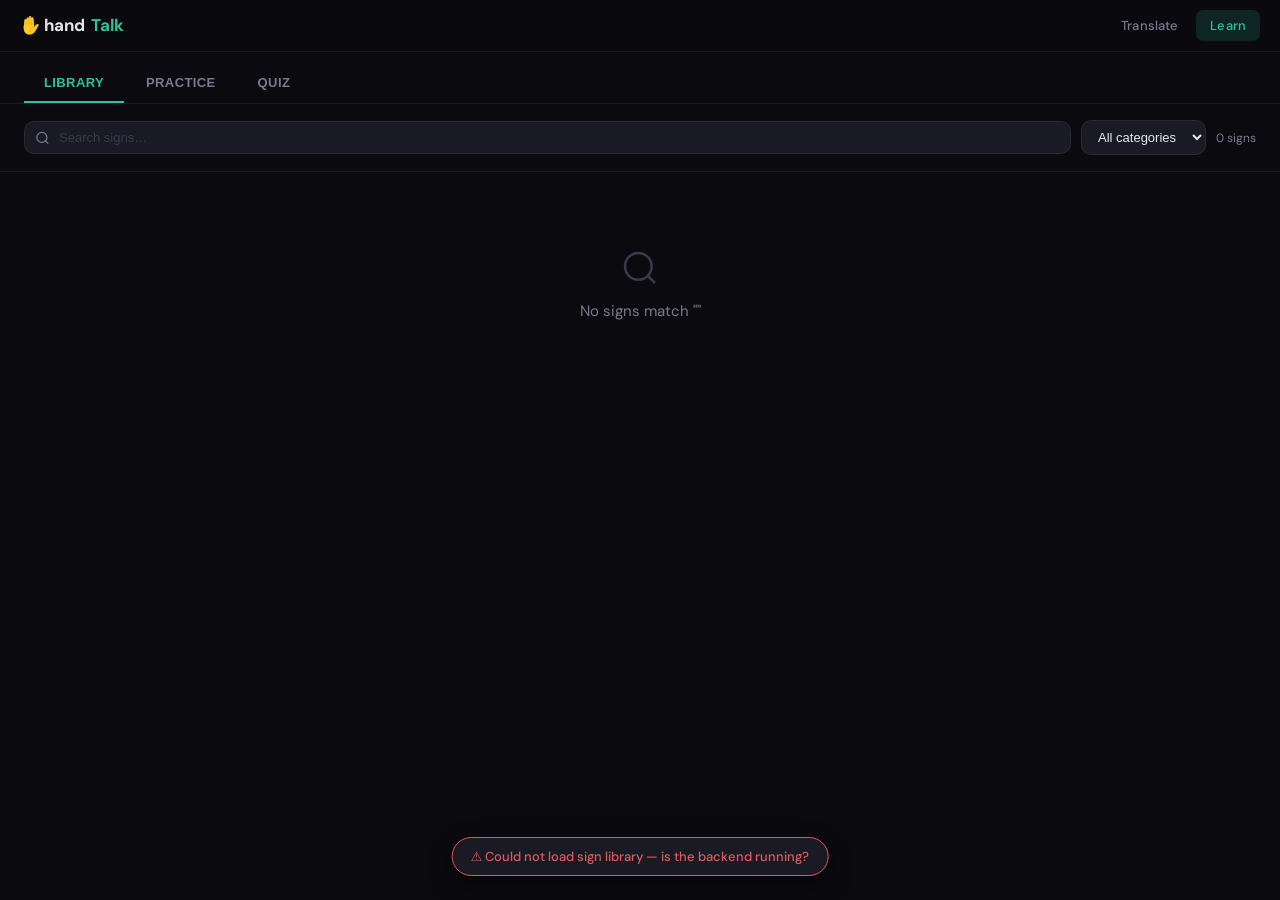
==== frontend/learn.html @ 42a8c6a4 "learning section" ====
<!DOCTYPE html>
<html lang="en">
<head>
  <meta charset="UTF-8">
  <meta name="viewport" content="width=device-width, initial-scale=1.0">
  <title>handTalk Learn — ASL Practice</title>
  <link rel="preconnect" href="https://fonts.googleapis.com">
  <link rel="preconnect" href="https://fonts.gstatic.com" crossorigin>
  <link href="https://fonts.googleapis.com/css2?family=DM+Sans:ital,opsz,wght@0,9..40,400;0,9..40,500;0,9..40,600;0,9..40,700;0,9..40,800;1,9..40,400&display=swap" rel="stylesheet">
  <link rel="stylesheet" href="learn.css">
</head>
<body>

<!-- ── Top Nav ──────────────────────────────────────────────────────────── -->
<nav class="ht-nav">
  <a href="index.html" class="ht-logo">✋ hand<span>Talk</span></a>
  <a href="index.html" class="nav-link">Translate</a>
  <a href="learn.html" class="nav-link active">Learn</a>
</nav>

<!-- ── Page shell ───────────────────────────────────────────────────────── -->
<div class="learn-page">

  <!-- Mode tabs -->
  <div class="mode-tabs">
    <button class="mode-tab active" data-tab="library">Library</button>
    <button class="mode-tab"        data-tab="practice">Practice</button>
    <button class="mode-tab"        data-tab="quiz">Quiz</button>
  </div>

  <!-- ── LIBRARY PANEL ──────────────────────────────────────────────────── -->
  <div class="mode-panel active" id="panel-library">
    <div class="lib-toolbar">
      <div class="lib-search-wrap">
        <svg width="15" height="15" viewBox="0 0 24 24" fill="none" stroke="currentColor" stroke-width="2"><circle cx="11" cy="11" r="8"/><path d="M21 21l-4.35-4.35"/></svg>
        <input class="lib-search" id="libSearch" type="search" placeholder="Search signs…" autocomplete="off">
      </div>
      <select class="cat-select" id="catFilter">
        <option value="all">All categories</option>
        <option value="family">Family</option>
        <option value="feelings">Feelings</option>
        <option value="actions">Actions</option>
        <option value="objects">Objects</option>
        <option value="greetings">Greetings</option>
        <option value="time">Time</option>
        <option value="other">Other</option>
      </select>
      <span class="lib-stats" id="libStats"></span>
    </div>
    <div class="sign-grid" id="signGrid"></div>
  </div>

  <!-- ── PRACTICE PANEL ─────────────────────────────────────────────────── -->
  <div class="mode-panel" id="panel-practice">
    <div class="practice-shell">

      <!-- Sign picker (shown before session) -->
      <div class="sign-picker" id="signPicker">
        <div class="sign-picker-head">
          <div>
            <h2>Practice Mode</h2>
            <p>Choose a sign to practice or start a full session</p>
          </div>
        </div>
        <div class="picker-actions">
          <button class="btn-primary" id="btnStartSession" style="flex:none;padding:9px 20px">
            Start Session (10 signs)
          </button>
          <button class="btn-secondary" id="btnStartWeak" style="display:none">
            Practice Weak Signs
          </button>
        </div>
        <!-- Reuses the same grid as Library, but clicking starts practice -->
        <div class="sign-grid" id="practicePickerGrid"></div>
      </div>

      <!-- Active session (hidden until started) -->
      <div class="practice-session" id="practiceSession" style="position:relative">

        <div class="session-header">
          <button class="session-back" id="btnSessionBack">
            ← Back
          </button>
          <div class="session-target-label">
            Sign: <span class="session-target-word" id="sessionTargetWord">—</span>
          </div>
          <span class="session-progress" id="sessionProgress">0 / 0</span>
        </div>

        <div class="session-prog-bar">
          <div class="session-prog-fill" id="sessionProgFill" style="width:0%"></div>
        </div>

        <div class="practice-arena">
          <!-- Demo video -->
          <div class="arena-video">
            <div class="arena-video-ratio"></div>
            <span class="arena-label">Demo</span>
            <div id="arenaVideoSlot" style="position:absolute;inset:0"></div>
          </div>

          <!-- Live camera -->
          <div class="arena-camera" id="arenaCamera">
            <div class="arena-camera-ratio"></div>
            <span class="arena-label">You</span>
            <div class="cam-placeholder" id="practiceCamPlaceholder">
              <svg width="32" height="32" viewBox="0 0 24 24" fill="none" stroke="currentColor" stroke-width="1.5"><path d="M23 7l-7 5 7 5V7z"/><rect x="1" y="5" width="15" height="14" rx="2" ry="2"/></svg>
              <span>Starting camera…</span>
            </div>
            <video id="practiceVideo" autoplay muted playsinline style="display:none"></video>
            <canvas id="practiceCanvas" style="display:none"></canvas>
            <div class="progress-ring-wrap">
              <svg class="progress-ring-svg" viewBox="0 0 80 80">
                <circle class="ring-bg"   cx="40" cy="40" r="35"/>
                <circle class="ring-fill" id="practiceRing" cx="40" cy="40" r="35"/>
              </svg>
            </div>
            <div class="cam-status" id="practiceCamStatus">Initialising…</div>
          </div>
        </div>

        <div class="practice-footer">
          <div class="conf-row">
            <span class="conf-label">Confidence</span>
            <div class="conf-bar"><div class="conf-bar-fill" id="practiceConfFill"></div></div>
            <span class="conf-val" id="practiceConfVal">—</span>
          </div>
          <div class="practice-actions">
            <button class="btn-primary"   id="btnGotIt" disabled>✓ Got it — Next</button>
            <button class="btn-secondary" id="btnSkipSign">Skip</button>
          </div>
        </div>

        <!-- Session complete overlay -->
        <div class="session-complete" id="sessionComplete">
          <div class="complete-icon">🎉</div>
          <div class="complete-title">Session Done!</div>
          <div class="complete-results" id="completeResults"></div>
          <div class="complete-actions">
            <button class="btn-primary"   id="btnPracticeAgain">Practice Weak Signs</button>
            <button class="btn-secondary" id="btnGoQuiz">Go to Quiz →</button>
            <button class="btn-secondary" id="btnBackLibrary">Library</button>
          </div>
        </div>

      </div>
    </div>
  </div>

  <!-- ── QUIZ PANEL ─────────────────────────────────────────────────────── -->
  <div class="mode-panel" id="panel-quiz">
    <div class="quiz-shell">

      <!-- Quiz start screen -->
      <div class="quiz-start" id="quizStart">
        <h2>Quiz Mode</h2>
        <p>Sign the word shown — no video hints. You have 10 seconds per sign.</p>
        <div class="quiz-options">
          <button class="quiz-opt selected" data-count="5">5 signs</button>
          <button class="quiz-opt" data-count="10">10 signs</button>
          <button class="quiz-opt" data-count="20">20 signs</button>
        </div>
        <button class="btn-primary" id="btnStartQuiz" style="padding:12px 32px;font-size:14px">
          Start Quiz
        </button>
      </div>

      <!-- Active quiz -->
      <div class="quiz-active" id="quizActive">
        <div class="quiz-head">
          <span class="quiz-progress-text" id="quizProgressText">1 / 10</span>
          <span class="quiz-timer-display" id="quizTimerDisplay">10</span>
        </div>
        <div class="timer-bar">
          <div class="timer-bar-fill" id="timerBarFill" style="width:100%"></div>
        </div>
        <div class="quiz-prompt">
          <span class="quiz-prompt-label">Sign this word:</span>
          <span class="quiz-target-word" id="quizTargetWord">—</span>
        </div>
        <div class="quiz-camera-wrap">
          <div class="quiz-camera-ratio"></div>
          <div class="cam-placeholder" id="quizCamPlaceholder">
            <svg width="28" height="28" viewBox="0 0 24 24" fill="none" stroke="currentColor" stroke-width="1.5"><path d="M23 7l-7 5 7 5V7z"/><rect x="1" y="5" width="15" height="14" rx="2" ry="2"/></svg>
            <span>Starting camera…</span>
          </div>
          <video  id="quizVideo"  autoplay muted playsinline style="display:none"></video>
          <canvas id="quizCanvas" style="display:none"></canvas>
        </div>
        <div class="quiz-feedback">
          <span class="quiz-model-sees" id="quizModelSees">Model sees: —</span>
          <button class="quiz-skip" id="btnQuizSkip">Skip</button>
        </div>
      </div>

      <!-- Quiz results -->
      <div class="quiz-results" id="quizResults">
        <div class="quiz-score-ring">
          <svg viewBox="0 0 100 100">
            <circle class="score-ring-bg"   cx="50" cy="50" r="45"/>
            <circle class="score-ring-fill" id="scoreRingFill" cx="50" cy="50" r="45"/>
          </svg>
          <div class="quiz-score-text">
            <span class="score-num" id="scoreNum">—</span>
            <span class="score-den" id="scoreDen">/ 10</span>
          </div>
        </div>
        <div class="quiz-meta">
          <span>Streak <strong id="quizStreakDisplay">🔥 0</strong></span>
          <span>Best <strong id="quizBestTime">—</strong></span>
        </div>
        <div class="results-table" id="resultsTable"></div>
        <div class="results-actions">
          <button class="btn-primary"   id="btnQuizAgain">Try Again</button>
          <button class="btn-secondary" id="btnQuizWeak">Practice Weak Signs</button>
          <button class="btn-secondary" id="btnQuizNew">New Quiz</button>
        </div>
      </div>

    </div>
  </div>

</div>

<!-- ── Sign modal ──────────────────────────────────────────────────────── -->
<div class="modal-backdrop hidden" id="signModal">
  <div class="sign-modal">
    <div class="modal-head">
      <span class="modal-sign-name" id="modalSignName">—</span>
      <button class="modal-close" id="modalClose">✕</button>
    </div>
    <div class="modal-video">
      <div id="modalVideoSlot"></div>
      <div class="modal-no-video hidden" id="modalNoVideo">
        <svg width="32" height="32" viewBox="0 0 24 24" fill="none" stroke="currentColor" stroke-width="1.5"><path d="M23 7l-7 5 7 5V7z"/><rect x="1" y="5" width="15" height="14" rx="2" ry="2"/></svg>
        <span>No video available for this sign</span>
      </div>
    </div>
    <div class="modal-foot">
      <button class="btn-primary"   id="modalPractice">Practice this sign →</button>
      <button class="btn-secondary" id="modalClose2">Close</button>
    </div>
  </div>
</div>

<!-- ── Toast ──────────────────────────────────────────────────────────── -->
<div id="lrn-toast"></div>

<script src="learn.js"></script>
</body>
</html>
---- frontend/learn.css ----
/* ── handTalk Learn — learn.css ─────────────────────────────────────────────
   Imports handTalk's design tokens. All colours reference CSS variables
   already defined in style.css so the two pages stay visually identical.
   ─────────────────────────────────────────────────────────────────────────── */

/* ── Design tokens (mirror of style.css — self-contained if style.css absent) */
:root {
  --accent:      #29c49a;
  --accent-2:    #4dd9b4;
  --accent-dim:  rgba(41,196,154,.15);
  --accent-glow: rgba(41,196,154,.35);
  --bg:          #0a0a0f;
  --surface:     #111118;
  --surface-2:   #1a1a24;
  --border:      rgba(255,255,255,.07);
  --border-acc:  rgba(41,196,154,.25);
  --text:        #e8e8ec;
  --text-dim:    #7a7a8e;
  --text-faint:  #3a3a4e;
  --danger:      #e05a5a;
  --warn:        #e0a05a;
  --radius:      10px;
  --radius-lg:   16px;
}

*, *::before, *::after { box-sizing: border-box; margin: 0; padding: 0; }

html, body {
  height: 100%;
  background: var(--bg);
  color: var(--text);
  font-family: 'DM Sans', 'Sora', system-ui, sans-serif;
  font-size: 15px;
  line-height: 1.5;
  -webkit-font-smoothing: antialiased;
}

/* ── Scrollbar ────────────────────────────────────────────────────────────── */
::-webkit-scrollbar { width: 5px; }
::-webkit-scrollbar-track { background: transparent; }
::-webkit-scrollbar-thumb { background: var(--text-faint); border-radius: 3px; }

/* ── Top Nav ─────────────────────────────────────────────────────────────── */
.ht-nav {
  position: fixed; top: 0; left: 0; right: 0; z-index: 200;
  height: 52px;
  display: flex; align-items: center; gap: 4px;
  padding: 0 20px;
  background: rgba(10,10,15,.92);
  backdrop-filter: blur(12px);
  border-bottom: 1px solid var(--border);
}
.ht-logo {
  font-size: 17px; font-weight: 700; letter-spacing: -.3px;
  color: var(--text); text-decoration: none;
  display: flex; align-items: center; gap: 7px;
  margin-right: auto;
}
.ht-logo span { color: var(--accent); }
.nav-link {
  padding: 6px 14px; border-radius: 7px;
  font-size: 13px; font-weight: 500; letter-spacing: .01em;
  color: var(--text-dim); text-decoration: none;
  transition: color .15s, background .15s;
}
.nav-link:hover { color: var(--text); background: rgba(255,255,255,.05); }
.nav-link.active { color: var(--accent); background: var(--accent-dim); }

/* ── Page shell ──────────────────────────────────────────────────────────── */
.learn-page {
  padding-top: 52px;
  min-height: 100vh;
  display: flex; flex-direction: column;
}

/* ── Mode tabs ───────────────────────────────────────────────────────────── */
.mode-tabs {
  display: flex; align-items: center; gap: 2px;
  padding: 14px 24px 0;
  border-bottom: 1px solid var(--border);
}
.mode-tab {
  padding: 9px 20px 11px;
  font-size: 13px; font-weight: 600; letter-spacing: .03em;
  color: var(--text-dim); cursor: pointer;
  border: none; background: none;
  border-bottom: 2px solid transparent;
  transition: color .15s, border-color .15s;
  text-transform: uppercase;
}
.mode-tab:hover  { color: var(--text); }
.mode-tab.active { color: var(--accent); border-bottom-color: var(--accent); }

/* ── Mode panels ─────────────────────────────────────────────────────────── */
.mode-panel {
  display: none; flex: 1;
  animation: fadeUp .18s ease;
}
.mode-panel.active { display: flex; flex-direction: column; }
@keyframes fadeUp {
  from { opacity: 0; transform: translateY(6px); }
  to   { opacity: 1; transform: translateY(0);   }
}

/* ── LIBRARY ─────────────────────────────────────────────────────────────── */
.lib-toolbar {
  display: flex; align-items: center; gap: 10px;
  padding: 16px 24px;
  border-bottom: 1px solid var(--border);
  flex-wrap: wrap;
}
.lib-search-wrap {
  flex: 1; min-width: 180px; position: relative;
}
.lib-search-wrap svg {
  position: absolute; left: 11px; top: 50%; transform: translateY(-50%);
  color: var(--text-dim); pointer-events: none;
}
.lib-search {
  width: 100%; padding: 8px 12px 8px 34px;
  background: var(--surface-2); border: 1px solid var(--border);
  border-radius: var(--radius); color: var(--text); font-size: 13px;
  outline: none; transition: border-color .15s;
}
.lib-search:focus { border-color: var(--border-acc); }
.lib-search::placeholder { color: var(--text-faint); }

.cat-select {
  padding: 8px 12px; border-radius: var(--radius);
  background: var(--surface-2); border: 1px solid var(--border);
  color: var(--text); font-size: 13px; cursor: pointer; outline: none;
}
.lib-stats {
  font-size: 12px; color: var(--text-dim); white-space: nowrap;
}

.sign-grid {
  display: grid;
  grid-template-columns: repeat(auto-fill, minmax(130px, 1fr));
  gap: 10px;
  padding: 16px 24px;
  overflow-y: auto;
}

.sign-card {
  background: var(--surface);
  border: 1px solid var(--border);
  border-radius: var(--radius);
  padding: 14px 10px 10px;
  cursor: pointer; position: relative;
  display: flex; flex-direction: column; align-items: center; gap: 8px;
  transition: border-color .15s, transform .15s, box-shadow .15s;
  user-select: none;
}
.sign-card:hover {
  border-color: var(--border-acc);
  transform: translateY(-2px);
  box-shadow: 0 8px 24px rgba(0,0,0,.3);
}
.sign-card-thumb {
  width: 48px; height: 48px;
  background: var(--accent-dim);
  border-radius: 50%;
  display: flex; align-items: center; justify-content: center;
  font-size: 20px;
  color: var(--accent);
  font-weight: 700;
  letter-spacing: -.5px;
}
.sign-card-name {
  font-size: 12px; font-weight: 600; text-align: center;
  color: var(--text); text-transform: uppercase; letter-spacing: .06em;
  line-height: 1.2;
}
.sign-card-badge {
  position: absolute; top: 7px; right: 7px;
  width: 18px; height: 18px; border-radius: 50%;
  display: flex; align-items: center; justify-content: center;
  font-size: 10px; font-weight: 700;
}
.sign-card.mastered .sign-card-badge  { background: var(--accent);  color: #000; }
.sign-card.mastered .sign-card-badge::after { content: '✓'; }
.sign-card.weak     .sign-card-badge  { background: var(--warn);    color: #000; }
.sign-card.weak     .sign-card-badge::after { content: '!'; }
.sign-card.mastered { border-color: rgba(41,196,154,.2); }

.empty-state {
  display: flex; flex-direction: column; align-items: center;
  gap: 12px; padding: 60px 24px; color: var(--text-dim);
  text-align: center;
}
.empty-state svg { color: var(--text-faint); }

/* ── Sign modal ──────────────────────────────────────────────────────────── */
.modal-backdrop {
  position: fixed; inset: 0; z-index: 500;
  background: rgba(0,0,0,.75);
  backdrop-filter: blur(6px);
  display: flex; align-items: center; justify-content: center;
  padding: 20px;
  animation: fadeIn .15s ease;
}
.modal-backdrop.hidden { display: none; }
@keyframes fadeIn { from { opacity: 0; } to { opacity: 1; } }

.sign-modal {
  background: var(--surface);
  border: 1px solid var(--border-acc);
  border-radius: var(--radius-lg);
  width: 100%; max-width: 520px;
  overflow: hidden;
  box-shadow: 0 24px 64px rgba(0,0,0,.6);
  animation: scaleIn .18s ease;
}
@keyframes scaleIn {
  from { transform: scale(.95); opacity: 0; }
  to   { transform: scale(1);   opacity: 1; }
}
.modal-head {
  display: flex; align-items: center; justify-content: space-between;
  padding: 16px 20px;
  border-bottom: 1px solid var(--border);
}
.modal-sign-name {
  font-size: 22px; font-weight: 700; letter-spacing: -.4px;
  color: var(--accent);
}
.modal-close {
  width: 30px; height: 30px; border-radius: 50%;
  display: flex; align-items: center; justify-content: center;
  background: var(--surface-2); border: none; color: var(--text-dim);
  cursor: pointer; font-size: 16px; transition: background .15s;
}
.modal-close:hover { background: var(--border); color: var(--text); }

.modal-video {
  position: relative; width: 100%; padding-top: 56.25%;
  background: #000;
}
.modal-video iframe {
  position: absolute; inset: 0; width: 100%; height: 100%;
  border: none;
}
.modal-no-video {
  position: absolute; inset: 0;
  display: flex; flex-direction: column; align-items: center;
  justify-content: center; gap: 8px;
  color: var(--text-dim); font-size: 13px;
}

.modal-foot {
  padding: 14px 20px;
  display: flex; align-items: center; gap: 10px;
}
.btn-primary {
  flex: 1; padding: 10px 16px;
  background: var(--accent); color: #000;
  font-size: 13px; font-weight: 700; letter-spacing: .04em;
  border: none; border-radius: var(--radius); cursor: pointer;
  transition: opacity .15s, transform .1s;
}
.btn-primary:hover { opacity: .9; transform: translateY(-1px); }
.btn-secondary {
  padding: 10px 16px;
  background: var(--surface-2); color: var(--text-dim);
  font-size: 13px; font-weight: 600;
  border: 1px solid var(--border); border-radius: var(--radius);
  cursor: pointer; transition: color .15s, border-color .15s;
}
.btn-secondary:hover { color: var(--text); border-color: var(--border-acc); }

/* ── PRACTICE ────────────────────────────────────────────────────────────── */
.practice-shell {
  display: flex; flex-direction: column; flex: 1;
}

/* Sign picker (before session starts) */
.sign-picker {
  flex: 1; display: flex; flex-direction: column;
}
.sign-picker-head {
  padding: 20px 24px 10px;
  display: flex; align-items: center; justify-content: space-between;
}
.sign-picker-head h2 { font-size: 18px; font-weight: 700; }
.sign-picker-head p  { font-size: 13px; color: var(--text-dim); }
.picker-actions {
  display: flex; gap: 8px; padding: 0 24px 16px;
  border-bottom: 1px solid var(--border);
}

/* Active practice session */
.practice-session {
  flex: 1; display: none; flex-direction: column;
}
.practice-session.active { display: flex; }

.session-header {
  display: flex; align-items: center; gap: 12px;
  padding: 12px 20px;
  border-bottom: 1px solid var(--border);
}
.session-back {
  background: none; border: none; color: var(--text-dim);
  cursor: pointer; font-size: 13px; display: flex; align-items: center; gap: 5px;
  transition: color .15s; padding: 4px 0;
}
.session-back:hover { color: var(--text); }
.session-target-label {
  flex: 1; text-align: center;
  font-size: 14px; color: var(--text-dim);
}
.session-target-word {
  font-size: 22px; font-weight: 800; letter-spacing: -.5px;
  color: var(--accent);
}
.session-progress {
  font-size: 13px; color: var(--text-dim);
  background: var(--surface-2); padding: 4px 10px; border-radius: 20px;
}

.practice-arena {
  display: grid; grid-template-columns: 1fr 1fr;
  gap: 16px; padding: 16px 20px; flex: 1;
  align-items: start;
}
.arena-video, .arena-camera {
  position: relative; border-radius: var(--radius-lg);
  overflow: hidden; background: #000;
  border: 1px solid var(--border);
}
.arena-label {
  position: absolute; top: 10px; left: 10px; z-index: 10;
  font-size: 11px; font-weight: 700; letter-spacing: .08em;
  text-transform: uppercase; color: var(--text-dim);
  background: rgba(0,0,0,.6); padding: 3px 8px; border-radius: 4px;
}
.arena-video-ratio { padding-top: 75%; }
.arena-camera-ratio { padding-top: 75%; }
.arena-video iframe {
  position: absolute; inset: 0; width: 100%; height: 100%; border: none;
}
.arena-camera video,
.arena-camera canvas {
  position: absolute; inset: 0; width: 100%; height: 100%; object-fit: cover;
}
.arena-camera canvas { z-index: 2; }

/* Progress ring overlay on camera */
.progress-ring-wrap {
  position: absolute; inset: 0; z-index: 3;
  display: flex; align-items: center; justify-content: center;
  pointer-events: none;
}
.progress-ring-svg { width: 80px; height: 80px; }
.ring-bg   { fill: none; stroke: rgba(255,255,255,.08); stroke-width: 4; }
.ring-fill {
  fill: none; stroke: var(--accent); stroke-width: 4;
  stroke-linecap: round;
  stroke-dasharray: 220;
  stroke-dashoffset: 220;
  transform: rotate(-90deg); transform-origin: center;
  transition: stroke-dashoffset .12s linear, stroke .15s;
}
.ring-fill.wrong  { stroke: var(--warn); }
.ring-fill.danger { stroke: var(--danger); }
.ring-fill.done   { stroke: var(--accent); filter: drop-shadow(0 0 6px var(--accent-glow)); }

.cam-status {
  position: absolute; bottom: 10px; left: 0; right: 0;
  text-align: center; z-index: 4;
  font-size: 12px; font-weight: 600; color: var(--text-dim);
  text-shadow: 0 1px 4px rgba(0,0,0,.8);
}

.practice-footer {
  padding: 10px 20px 16px;
  display: flex; flex-direction: column; gap: 8px;
}
.conf-row {
  display: flex; align-items: center; gap: 10px; font-size: 12px;
}
.conf-label { color: var(--text-dim); min-width: 80px; }
.conf-bar {
  flex: 1; height: 5px; background: var(--surface-2);
  border-radius: 3px; overflow: hidden;
}
.conf-bar-fill {
  height: 100%; background: var(--accent);
  border-radius: 3px; transition: width .1s linear;
  width: 0%;
}
.conf-bar-fill.wrong { background: var(--warn); }
.conf-val { min-width: 36px; color: var(--text-dim); text-align: right; }

.practice-actions {
  display: flex; gap: 8px;
}

/* Session complete overlay */
.session-complete {
  position: absolute; inset: 0; z-index: 50;
  background: rgba(10,10,15,.96);
  display: none; flex-direction: column;
  align-items: center; justify-content: center;
  gap: 16px; padding: 24px; text-align: center;
  animation: fadeIn .25s ease;
}
.session-complete.active { display: flex; }
.complete-icon { font-size: 48px; }
.complete-title { font-size: 26px; font-weight: 800; }
.complete-results {
  display: flex; flex-direction: column; gap: 4px;
  width: 100%; max-width: 320px;
}
.result-row {
  display: flex; align-items: center; gap: 8px;
  font-size: 13px; padding: 5px 12px;
  background: var(--surface); border-radius: 8px;
}
.result-row.pass { border-left: 3px solid var(--accent); }
.result-row.fail { border-left: 3px solid var(--danger); }
.result-icon { font-size: 12px; }
.result-sign { flex: 1; font-weight: 600; text-align: left; }
.result-time { color: var(--text-dim); font-size: 11px; }
.complete-actions { display: flex; gap: 8px; flex-wrap: wrap; justify-content: center; }

/* ── QUIZ ────────────────────────────────────────────────────────────────── */
.quiz-shell { flex: 1; display: flex; flex-direction: column; }

.quiz-start {
  flex: 1; display: flex; flex-direction: column;
  align-items: center; justify-content: center;
  gap: 20px; padding: 32px;
  text-align: center;
}
.quiz-start h2 { font-size: 26px; font-weight: 800; }
.quiz-start p  { color: var(--text-dim); max-width: 320px; font-size: 14px; }
.quiz-options  { display: flex; gap: 12px; flex-wrap: wrap; justify-content: center; }
.quiz-opt {
  padding: 10px 20px;
  background: var(--surface-2); border: 1px solid var(--border);
  border-radius: var(--radius); cursor: pointer;
  font-size: 13px; font-weight: 600; color: var(--text-dim);
  transition: border-color .15s, color .15s;
}
.quiz-opt:hover,
.quiz-opt.selected { border-color: var(--accent); color: var(--accent); }

.quiz-active {
  flex: 1; display: none; flex-direction: column;
}
.quiz-active.running { display: flex; }

.quiz-head {
  display: flex; align-items: center; justify-content: space-between;
  padding: 14px 24px 10px;
}
.quiz-progress-text { font-size: 13px; color: var(--text-dim); }
.quiz-timer-display {
  font-size: 28px; font-weight: 900; letter-spacing: -1px;
  color: var(--accent); font-variant-numeric: tabular-nums;
  transition: color .3s;
}
.quiz-timer-display.urgent { color: var(--danger); }

.timer-bar {
  height: 3px; background: var(--surface-2); margin: 0 24px;
}
.timer-bar-fill {
  height: 100%; background: var(--accent);
  border-radius: 2px; transition: width 1s linear;
}
.timer-bar-fill.urgent { background: var(--danger); }

.quiz-prompt {
  flex: 1; display: flex; flex-direction: column;
  align-items: center; justify-content: center;
  gap: 8px; padding: 20px;
}
.quiz-prompt-label { font-size: 13px; color: var(--text-dim); letter-spacing: .08em; text-transform: uppercase; }
.quiz-target-word  { font-size: 56px; font-weight: 900; letter-spacing: -2px; color: var(--text); }

.quiz-camera-wrap {
  margin: 0 24px;
  border-radius: var(--radius-lg); overflow: hidden;
  border: 1px solid var(--border); background: #000;
  position: relative; max-height: 220px;
}
.quiz-camera-ratio { padding-top: 56.25%; }
.quiz-camera-wrap video,
.quiz-camera-wrap canvas {
  position: absolute; inset: 0; width: 100%; height: 100%; object-fit: cover;
}
.quiz-camera-wrap canvas { z-index: 2; }

.quiz-feedback {
  padding: 10px 24px 16px;
  display: flex; align-items: center; justify-content: space-between;
  font-size: 13px;
}
.quiz-model-sees { color: var(--text-dim); }
.quiz-model-sees strong { color: var(--text); }
.quiz-skip {
  background: none; border: 1px solid var(--border);
  color: var(--text-dim); font-size: 12px; font-weight: 600;
  padding: 6px 14px; border-radius: var(--radius); cursor: pointer;
  transition: border-color .15s, color .15s;
}
.quiz-skip:hover { border-color: var(--border-acc); color: var(--text); }

/* Quiz results */
.quiz-results {
  flex: 1; display: none; flex-direction: column;
  align-items: center; padding: 24px; gap: 20px;
  overflow-y: auto;
}
.quiz-results.visible { display: flex; }
.quiz-score-ring {
  width: 100px; height: 100px; position: relative;
}
.quiz-score-ring svg { width: 100%; height: 100%; }
.score-ring-bg   { fill: none; stroke: var(--surface-2); stroke-width: 8; }
.score-ring-fill {
  fill: none; stroke: var(--accent); stroke-width: 8;
  stroke-linecap: round;
  stroke-dasharray: 283;
  stroke-dashoffset: 283;
  transform: rotate(-90deg); transform-origin: center;
  transition: stroke-dashoffset 1s ease;
}
.quiz-score-text {
  position: absolute; inset: 0; display: flex; flex-direction: column;
  align-items: center; justify-content: center;
  font-weight: 800;
}
.score-num  { font-size: 24px; line-height: 1; }
.score-den  { font-size: 11px; color: var(--text-dim); }
.results-table {
  width: 100%; max-width: 480px;
  display: flex; flex-direction: column; gap: 4px;
}
.results-row {
  display: grid; grid-template-columns: 24px 1fr 90px 80px;
  align-items: center; gap: 8px;
  padding: 7px 12px; background: var(--surface); border-radius: 8px;
  font-size: 13px;
}
.results-row.pass { border-left: 3px solid var(--accent); }
.results-row.fail { border-left: 3px solid var(--danger); }
.results-sign  { font-weight: 600; text-transform: uppercase; letter-spacing: .04em; }
.results-time  { color: var(--text-dim); font-size: 11px; text-align: right; }
.results-label {
  font-size: 11px; font-weight: 700; text-align: right;
  color: var(--text-faint);
}
.results-row.pass .results-label { color: var(--accent); }
.results-row.fail .results-label { color: var(--danger); }
.quiz-meta {
  display: flex; gap: 24px;
  font-size: 13px; color: var(--text-dim);
}
.quiz-meta strong { color: var(--text); }
.results-actions { display: flex; gap: 8px; flex-wrap: wrap; justify-content: center; }

/* ── TOAST ───────────────────────────────────────────────────────────────── */
#lrn-toast {
  position: fixed; bottom: 24px; left: 50%; transform: translateX(-50%) translateY(12px);
  background: var(--surface-2); border: 1px solid var(--border-acc);
  color: var(--text); font-size: 13px; font-weight: 500;
  padding: 9px 18px; border-radius: 20px;
  box-shadow: 0 8px 24px rgba(0,0,0,.4);
  opacity: 0; pointer-events: none;
  transition: opacity .2s, transform .2s;
  z-index: 1000; white-space: nowrap;
}
#lrn-toast.show { opacity: 1; transform: translateX(-50%) translateY(0); }
#lrn-toast.success { border-color: var(--accent); color: var(--accent); }
#lrn-toast.danger  { border-color: var(--danger); color: var(--danger); }

/* ── Responsive ──────────────────────────────────────────────────────────── */
@media (max-width: 680px) {
  .practice-arena { grid-template-columns: 1fr; }
  .sign-grid { grid-template-columns: repeat(auto-fill, minmax(100px, 1fr)); gap: 8px; }
  .mode-tab  { padding: 8px 14px 10px; font-size: 12px; }
  .quiz-target-word { font-size: 40px; }
}

/* ── Camera off placeholder ──────────────────────────────────────────────── */
.cam-placeholder {
  position: absolute; inset: 0; display: flex; flex-direction: column;
  align-items: center; justify-content: center; gap: 8px;
  color: var(--text-dim); font-size: 13px; background: var(--surface);
}
.cam-placeholder svg { color: var(--text-faint); }

/* ── Inline progress bar (session) ──────────────────────────────────────── */
.session-prog-bar {
  height: 2px; background: var(--surface-2);
  margin: 0 20px;
}
.session-prog-fill {
  height: 100%; background: var(--accent);
  border-radius: 1px; transition: width .4s ease;
}
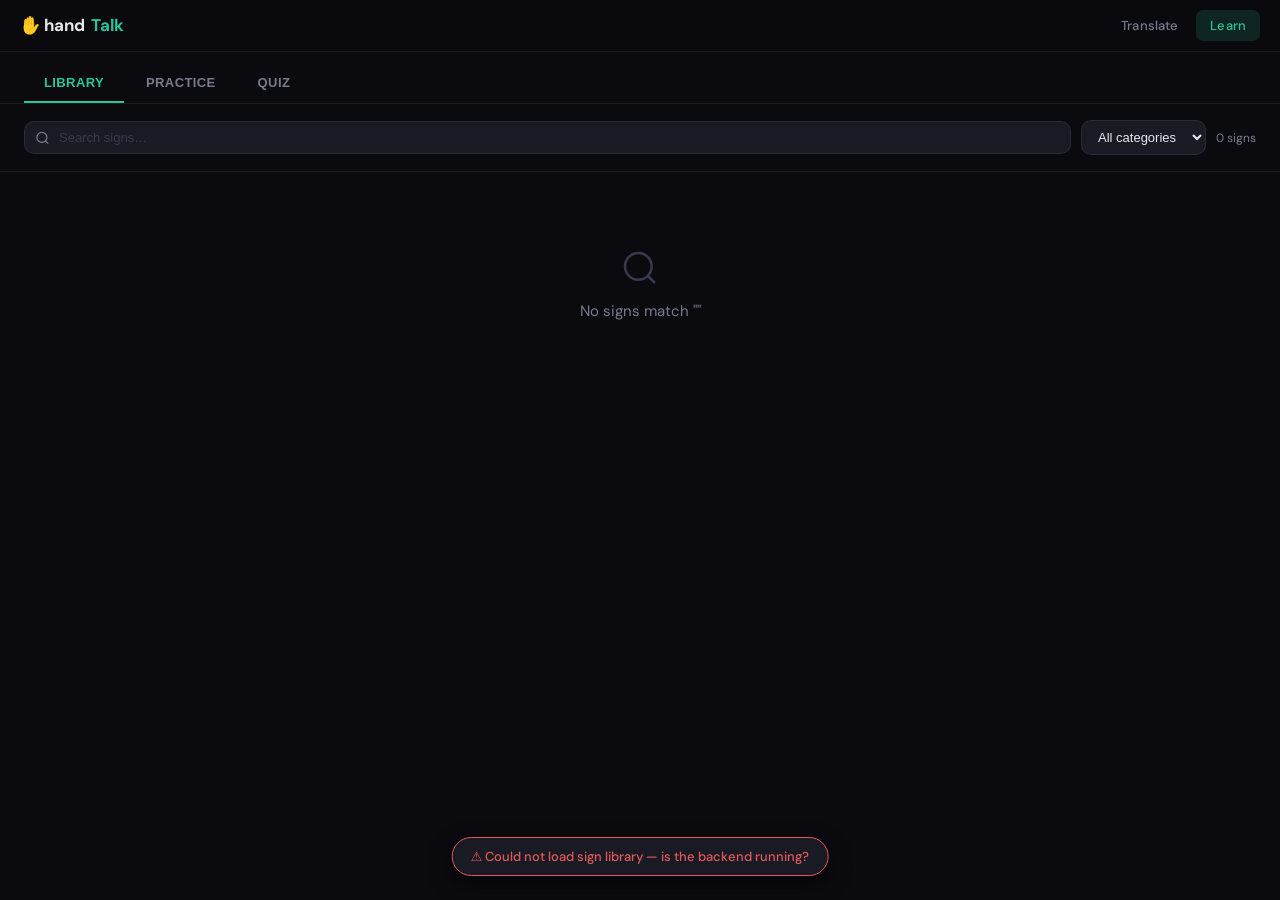
==== commit 22ec6bde: "fixing the video section in library and practice" ====
--- a/frontend/learn.html
+++ b/frontend/learn.html
@@ -8,6 +8,7 @@
   <link rel="preconnect" href="https://fonts.gstatic.com" crossorigin>
   <link href="https://fonts.googleapis.com/css2?family=DM+Sans:ital,opsz,wght@0,9..40,400;0,9..40,500;0,9..40,600;0,9..40,700;0,9..40,800;1,9..40,400&display=swap" rel="stylesheet">
   <link rel="stylesheet" href="learn.css">
+  <script async src="https://embed.signasl.org/widgets.js" charset="utf-8"></script>
 </head>
 <body>
 
--- a/frontend/learn.css
+++ b/frontend/learn.css
@@ -237,6 +237,19 @@
   position: relative; width: 100%; padding-top: 56.25%;
   background: #000;
 }
+/* Slot must fill the padding-box so the blockquote/widget has a sized container */
+#modalVideoSlot {
+  position: absolute; inset: 0;
+  width: 100%; height: 100%;
+  overflow: hidden;
+}
+#modalVideoSlot .signasldata-embed,
+#modalVideoSlot blockquote {
+  margin: 0; padding: 0;
+  width: 100% !important;
+  height: 100% !important;
+  border: none;
+}
 .modal-video iframe {
   position: absolute; inset: 0; width: 100%; height: 100%;
   border: none;
@@ -602,4 +615,28 @@
 .session-prog-fill {
   height: 100%; background: var(--accent);
   border-radius: 1px; transition: width .4s ease;
+}
+
+.sign-grid, .practice-arena {
+  will-change: transform;
+  -webkit-overflow-scrolling: touch;
+}
+
+.arena-video iframe,
+#modalVideoSlot iframe {
+  pointer-events: auto;
+}
+
+/* Quiz improvements - small & clean */
+.quiz-target-word {
+  font-size: clamp(2.8rem, 8vw, 4.2rem) !important;
+  line-height: 1.1;
+}
+
+.quiz-camera-wrap {
+  max-height: 260px; /* slightly bigger camera area */
+}
+
+.timer-bar-fill {
+  transition: width .8s linear; /* smoother timer */
 }
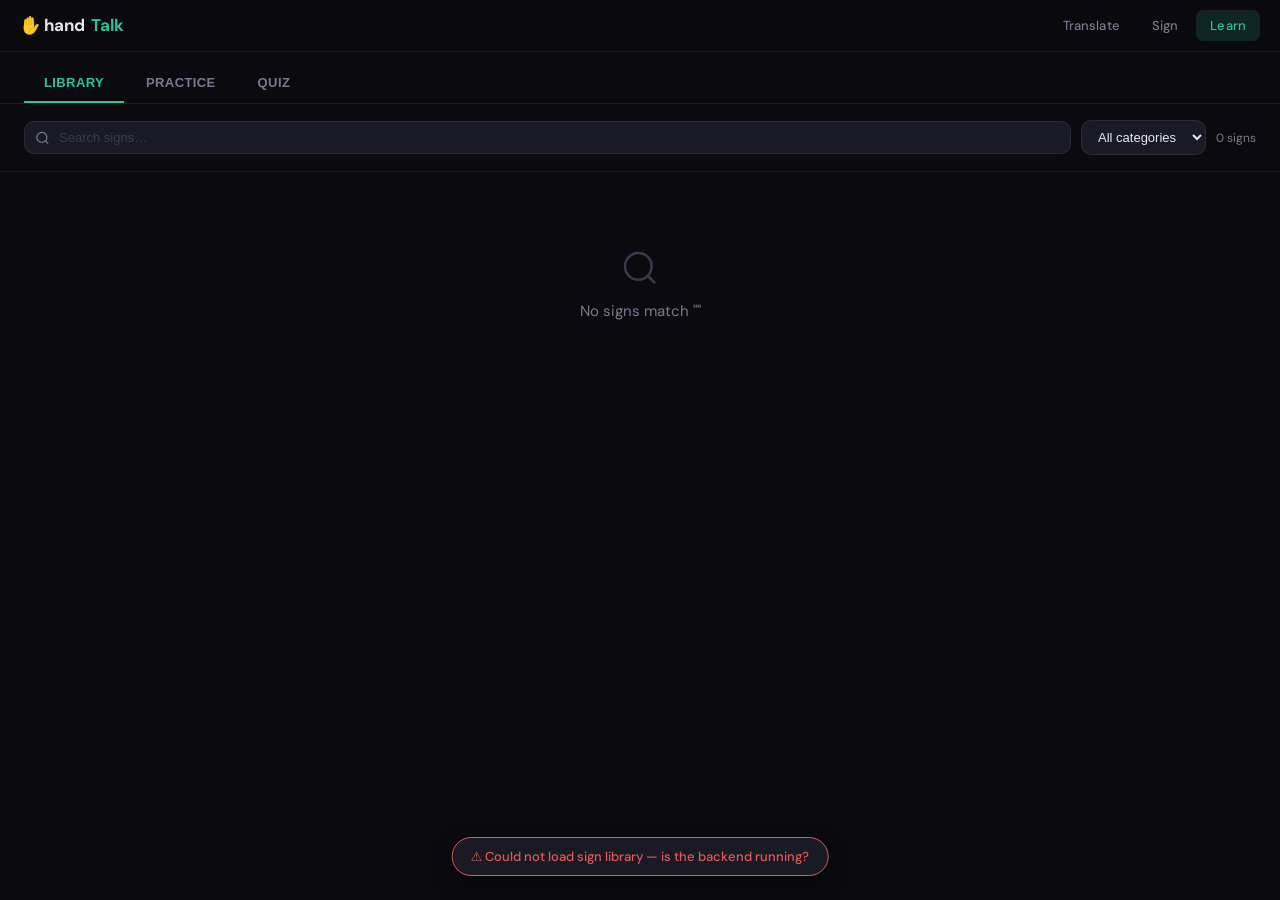
==== commit 4e2ee4d9: "add sing to text translator" ====
--- a/frontend/learn.html
+++ b/frontend/learn.html
@@ -16,6 +16,7 @@
 <nav class="ht-nav">
   <a href="index.html" class="ht-logo">✋ hand<span>Talk</span></a>
   <a href="index.html" class="nav-link">Translate</a>
+  <a href="sign.html"  class="nav-link">Sign</a>
   <a href="learn.html" class="nav-link active">Learn</a>
 </nav>
 
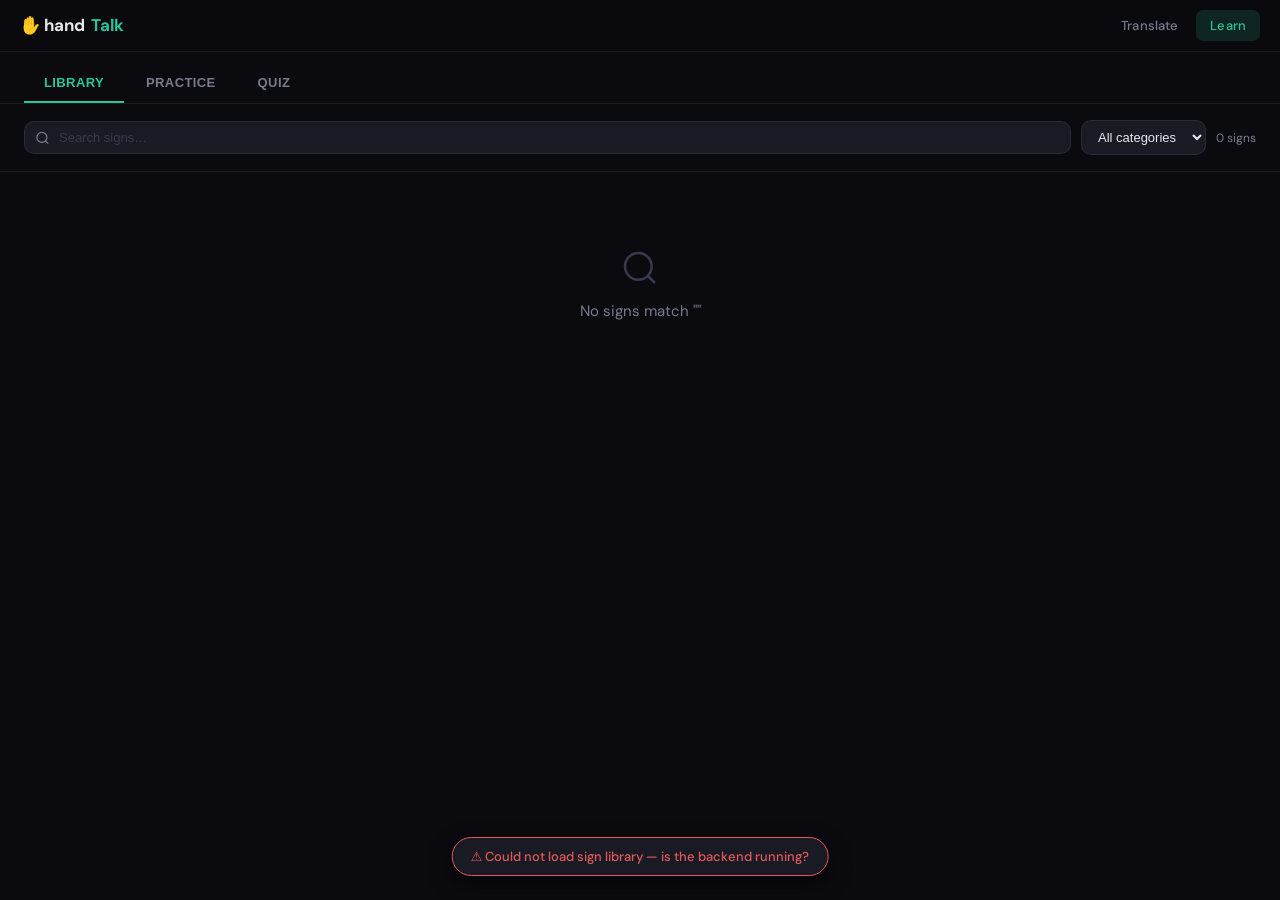
==== commit 22ed4219: "fix quiz tab layout: side-by-side camera and word prompt Co-Authored-By: Claude Opus 4.6 <noreply@an" ====
--- a/frontend/learn.html
+++ b/frontend/learn.html
@@ -16,7 +16,6 @@
 <nav class="ht-nav">
   <a href="index.html" class="ht-logo">✋ hand<span>Talk</span></a>
   <a href="index.html" class="nav-link">Translate</a>
-  <a href="sign.html"  class="nav-link">Sign</a>
   <a href="learn.html" class="nav-link active">Learn</a>
 </nav>
 
@@ -176,18 +175,20 @@
         <div class="timer-bar">
           <div class="timer-bar-fill" id="timerBarFill" style="width:100%"></div>
         </div>
-        <div class="quiz-prompt">
-          <span class="quiz-prompt-label">Sign this word:</span>
-          <span class="quiz-target-word" id="quizTargetWord">—</span>
-        </div>
-        <div class="quiz-camera-wrap">
-          <div class="quiz-camera-ratio"></div>
-          <div class="cam-placeholder" id="quizCamPlaceholder">
-            <svg width="28" height="28" viewBox="0 0 24 24" fill="none" stroke="currentColor" stroke-width="1.5"><path d="M23 7l-7 5 7 5V7z"/><rect x="1" y="5" width="15" height="14" rx="2" ry="2"/></svg>
-            <span>Starting camera…</span>
-          </div>
-          <video  id="quizVideo"  autoplay muted playsinline style="display:none"></video>
-          <canvas id="quizCanvas" style="display:none"></canvas>
+        <div class="quiz-arena">
+          <div class="quiz-prompt">
+            <span class="quiz-prompt-label">Sign this word:</span>
+            <span class="quiz-target-word" id="quizTargetWord">—</span>
+          </div>
+          <div class="quiz-camera-wrap">
+            <div class="quiz-camera-ratio"></div>
+            <div class="cam-placeholder" id="quizCamPlaceholder">
+              <svg width="28" height="28" viewBox="0 0 24 24" fill="none" stroke="currentColor" stroke-width="1.5"><path d="M23 7l-7 5 7 5V7z"/><rect x="1" y="5" width="15" height="14" rx="2" ry="2"/></svg>
+              <span>Starting camera…</span>
+            </div>
+            <video  id="quizVideo"  autoplay muted playsinline style="display:none"></video>
+            <canvas id="quizCanvas" style="display:none"></canvas>
+          </div>
         </div>
         <div class="quiz-feedback">
           <span class="quiz-model-sees" id="quizModelSees">Model sees: —</span>
--- a/frontend/learn.css
+++ b/frontend/learn.css
@@ -486,21 +486,30 @@
 }
 .timer-bar-fill.urgent { background: var(--danger); }
 
+.quiz-arena {
+  display: grid; grid-template-columns: 1fr 1fr;
+  gap: 16px; padding: 16px 20px; flex: 1;
+  align-items: start;
+}
+
 .quiz-prompt {
-  flex: 1; display: flex; flex-direction: column;
+  display: flex; flex-direction: column;
   align-items: center; justify-content: center;
   gap: 8px; padding: 20px;
+  background: var(--surface);
+  border: 1px solid var(--border);
+  border-radius: var(--radius-lg);
+  aspect-ratio: 1 / 1;
 }
 .quiz-prompt-label { font-size: 13px; color: var(--text-dim); letter-spacing: .08em; text-transform: uppercase; }
 .quiz-target-word  { font-size: 56px; font-weight: 900; letter-spacing: -2px; color: var(--text); }
 
 .quiz-camera-wrap {
-  margin: 0 24px;
   border-radius: var(--radius-lg); overflow: hidden;
   border: 1px solid var(--border); background: #000;
-  position: relative; max-height: 220px;
-}
-.quiz-camera-ratio { padding-top: 56.25%; }
+  position: relative;
+}
+.quiz-camera-ratio { padding-top: 100%; }
 .quiz-camera-wrap video,
 .quiz-camera-wrap canvas {
   position: absolute; inset: 0; width: 100%; height: 100%; object-fit: cover;
@@ -593,10 +602,11 @@
 
 /* ── Responsive ──────────────────────────────────────────────────────────── */
 @media (max-width: 680px) {
-  .practice-arena { grid-template-columns: 1fr; }
+  .practice-arena, .quiz-arena { grid-template-columns: 1fr; }
   .sign-grid { grid-template-columns: repeat(auto-fill, minmax(100px, 1fr)); gap: 8px; }
   .mode-tab  { padding: 8px 14px 10px; font-size: 12px; }
   .quiz-target-word { font-size: 40px; }
+  .quiz-prompt { aspect-ratio: auto; padding: 16px; }
 }
 
 /* ── Camera off placeholder ──────────────────────────────────────────────── */
@@ -633,9 +643,6 @@
   line-height: 1.1;
 }
 
-.quiz-camera-wrap {
-  max-height: 260px; /* slightly bigger camera area */
-}
 
 .timer-bar-fill {
   transition: width .8s linear; /* smoother timer */
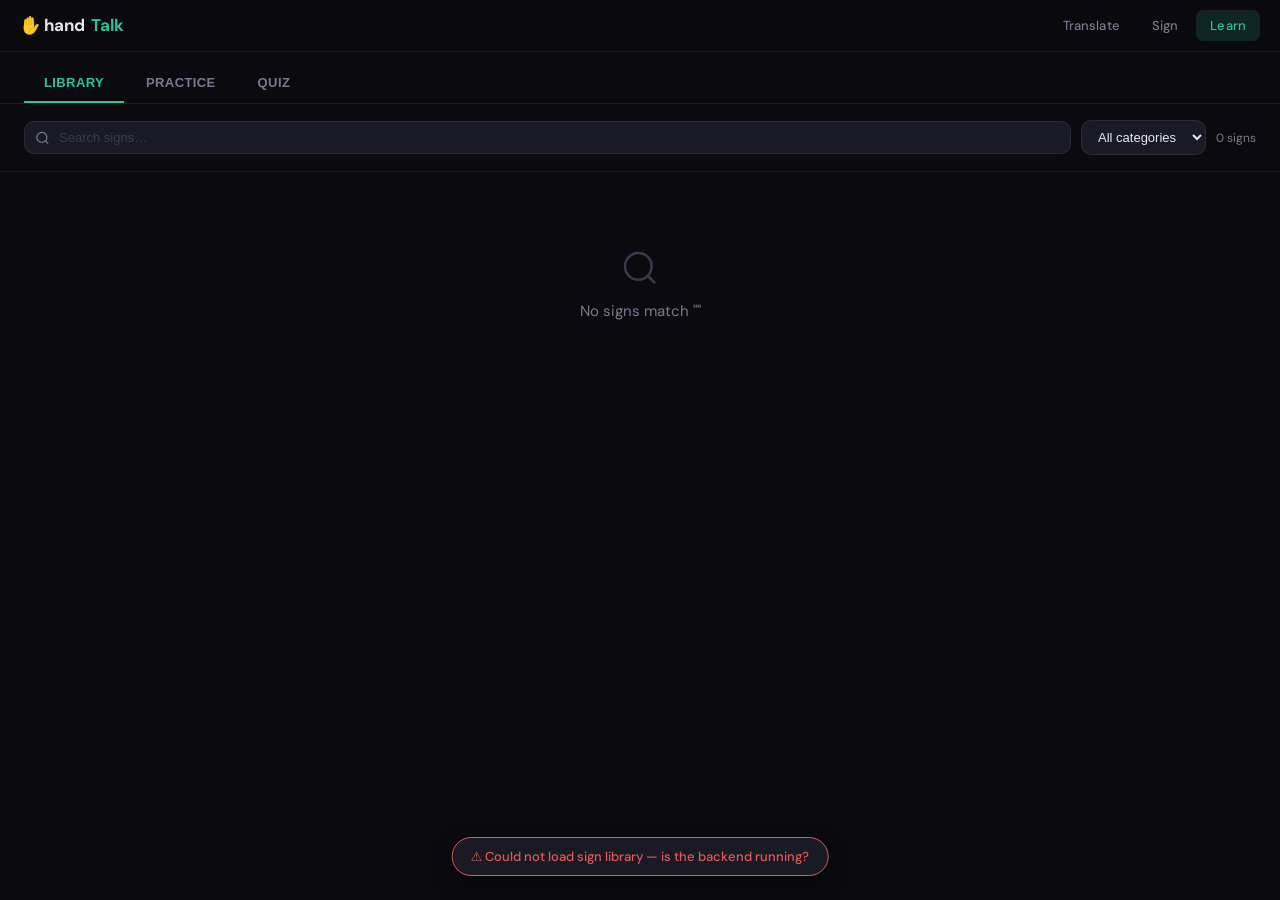
==== commit 71860cc1: "merge quiz layout fix from claude/xenodochial-bassi Co-Authored-By: Claude Opus 4.6 <noreply@anthrop" ====
--- a/frontend/learn.html
+++ b/frontend/learn.html
@@ -8,7 +8,6 @@
   <link rel="preconnect" href="https://fonts.gstatic.com" crossorigin>
   <link href="https://fonts.googleapis.com/css2?family=DM+Sans:ital,opsz,wght@0,9..40,400;0,9..40,500;0,9..40,600;0,9..40,700;0,9..40,800;1,9..40,400&display=swap" rel="stylesheet">
   <link rel="stylesheet" href="learn.css">
-  <script async src="https://embed.signasl.org/widgets.js" charset="utf-8"></script>
 </head>
 <body>
 
@@ -16,6 +15,7 @@
 <nav class="ht-nav">
   <a href="index.html" class="ht-logo">✋ hand<span>Talk</span></a>
   <a href="index.html" class="nav-link">Translate</a>
+  <a href="sign.html"  class="nav-link">Sign</a>
   <a href="learn.html" class="nav-link active">Learn</a>
 </nav>
 
--- a/frontend/learn.css
+++ b/frontend/learn.css
@@ -646,4 +646,13 @@
 
 .timer-bar-fill {
   transition: width .8s linear; /* smoother timer */
+}
+
+/* Mobile performance — disable GPU-heavy effects */
+@media (max-width: 768px) {
+  .mode-bar,
+  .sign-modal-inner {
+    backdrop-filter: none !important;
+    -webkit-backdrop-filter: none !important;
+  }
 }
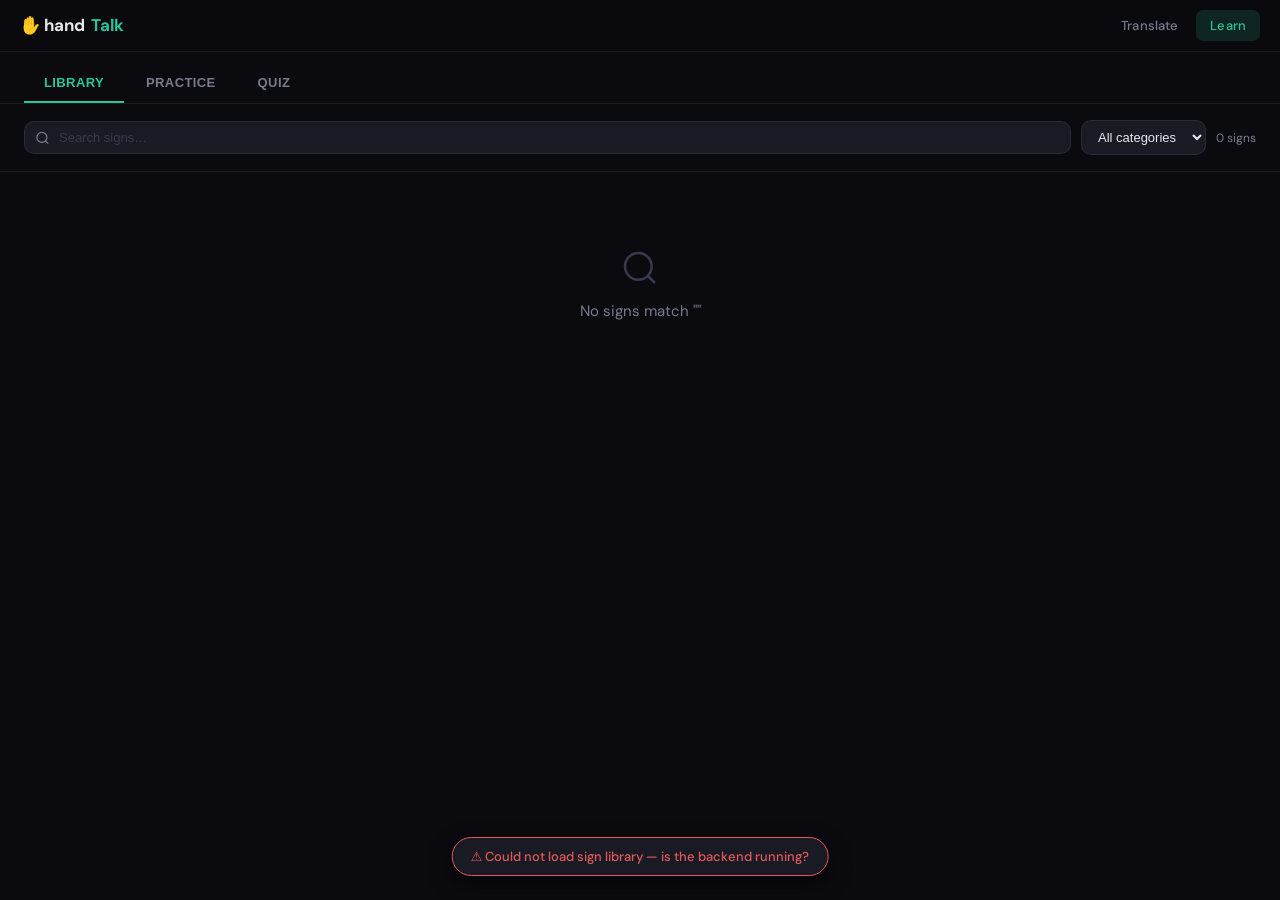
==== commit 2d3db160: "Merge 22ed4219025beed1c3a82b7257b7c55d1f0905eb into 8f0b036b64173c37d7ae54b6e265c8fe65fde816" ====
--- a/frontend/learn.html
+++ b/frontend/learn.html
@@ -8,6 +8,7 @@
   <link rel="preconnect" href="https://fonts.gstatic.com" crossorigin>
   <link href="https://fonts.googleapis.com/css2?family=DM+Sans:ital,opsz,wght@0,9..40,400;0,9..40,500;0,9..40,600;0,9..40,700;0,9..40,800;1,9..40,400&display=swap" rel="stylesheet">
   <link rel="stylesheet" href="learn.css">
+  <script async src="https://embed.signasl.org/widgets.js" charset="utf-8"></script>
 </head>
 <body>
 
@@ -15,7 +16,6 @@
 <nav class="ht-nav">
   <a href="index.html" class="ht-logo">✋ hand<span>Talk</span></a>
   <a href="index.html" class="nav-link">Translate</a>
-  <a href="sign.html"  class="nav-link">Sign</a>
   <a href="learn.html" class="nav-link active">Learn</a>
 </nav>
 
--- a/frontend/learn.css
+++ b/frontend/learn.css
@@ -646,13 +646,4 @@
 
 .timer-bar-fill {
   transition: width .8s linear; /* smoother timer */
-}
-
-/* Mobile performance — disable GPU-heavy effects */
-@media (max-width: 768px) {
-  .mode-bar,
-  .sign-modal-inner {
-    backdrop-filter: none !important;
-    -webkit-backdrop-filter: none !important;
-  }
 }
